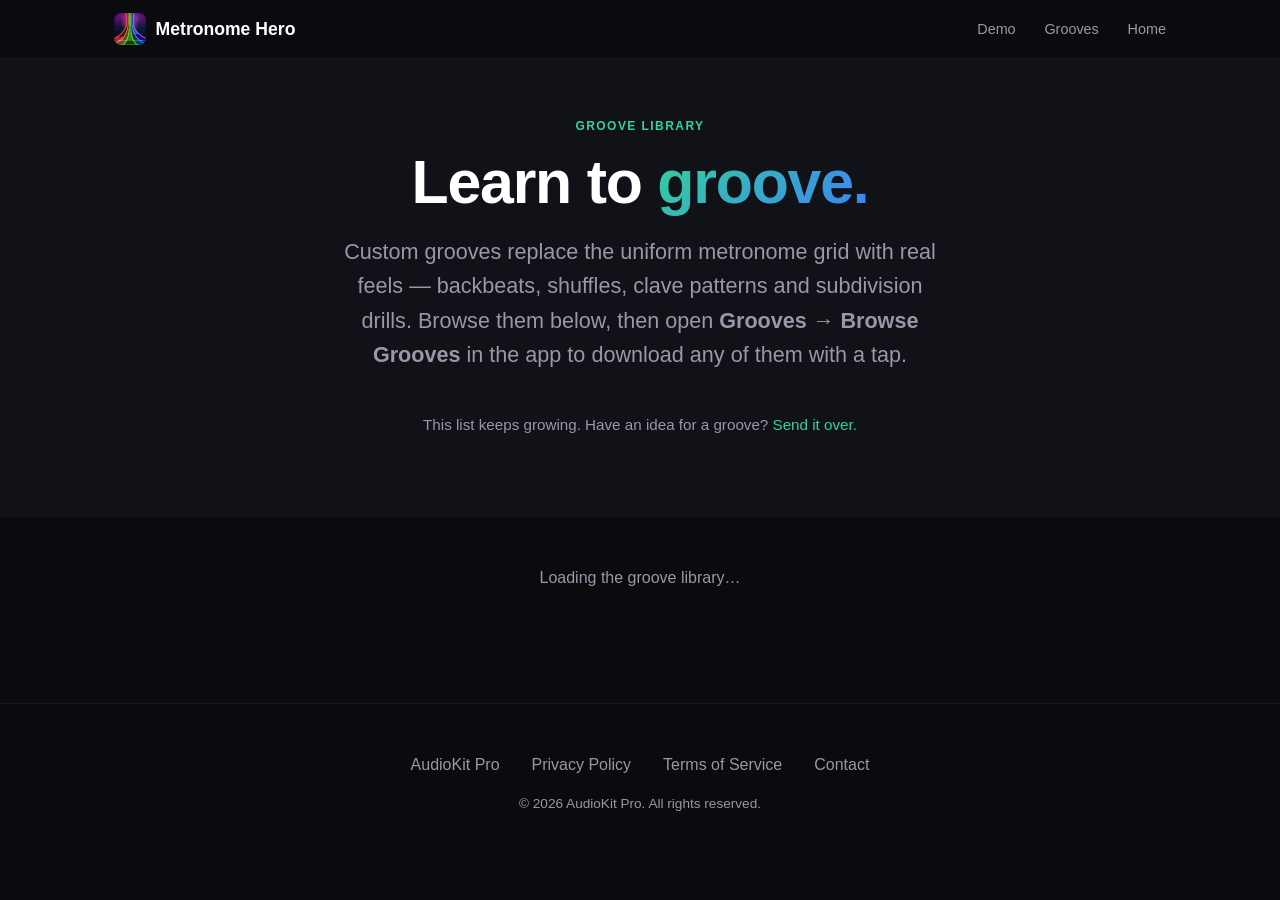
==== grooves/index.html @ 5421e2ce "More grooves" ====
<!DOCTYPE html>
<html lang="en">
<head>
    <meta charset="UTF-8">
    <meta name="viewport" content="width=device-width, initial-scale=1.0">
    <title>Groove Library — Metronome Hero</title>
    <meta name="description" content="A growing library of practice grooves for Metronome Hero — rock, hip-hop, Latin, shuffle feels and subdivision drills. Browse the notation and load them straight into the app.">
    <link rel="icon" type="image/png" href="../images/appicon.png">
    <link rel="stylesheet" href="../style.css">
    <style>
        .groove-intro { text-align: center; margin-bottom: 3rem; }
        .groove-category { margin: 3rem 0 1.25rem; }
        .groove-category h2 { font-size: 1.4rem; }
        .groove-category .rule {
            height: 1px; background: rgba(255,255,255,0.08); margin-top: 0.75rem;
        }
        .groove-grid {
            display: grid;
            grid-template-columns: repeat(auto-fill, minmax(340px, 1fr));
            gap: 1.5rem;
        }
        .groove-card {
            background: var(--bg-card);
            border: 1px solid rgba(255,255,255,0.06);
            border-radius: 14px;
            padding: 1.25rem;
            display: flex;
            flex-direction: column;
            gap: 0.75rem;
            transition: transform 0.2s, border-color 0.2s;
        }
        .groove-card:hover { transform: translateY(-4px); border-color: rgba(52,211,153,0.25); }
        .groove-card-head { display: flex; align-items: baseline; justify-content: space-between; gap: 0.75rem; }
        .groove-card-head h3 { font-size: 1.1rem; }
        .groove-bpm {
            font-family: var(--font-mono);
            font-size: 0.75rem;
            color: var(--accent);
            background: rgba(52,211,153,0.1);
            padding: 0.15rem 0.5rem;
            border-radius: 999px;
            white-space: nowrap;
        }
        .groove-desc { font-size: 0.9rem; margin: 0; }
        /* Notation renders as black ink — give it a light "paper" surface. */
        .groove-notation {
            background: #faf9f6;
            border-radius: 8px;
            padding: 0.5rem 0.25rem;
            min-height: 90px;
            display: flex;
            align-items: center;
            justify-content: center;
            overflow: hidden;
        }
        .groove-notation svg { max-width: 100%; height: auto; display: block; }
        .groove-notation .placeholder { color: #999; font-size: 0.85rem; font-style: italic; }
        .groove-actions { display: flex; gap: 0.6rem; margin-top: auto; }
        .groove-actions .btn { font-size: 0.85rem; padding: 0.5rem 0.9rem; }
        .groove-status { text-align: center; color: var(--text-dim); padding: 2rem; }
        .groove-status.error { color: #f87171; }
    </style>
</head>
<body>

<nav>
    <div class="container">
        <a href="../" class="nav-brand">
            <img src="../images/appicon.png" alt="Metronome Hero icon">
            Metronome Hero
        </a>
        <ul class="nav-links">
            <li><a href="../play/" class="nav-demo">Demo</a></li>
            <li><a href="./">Grooves</a></li>
            <li><a href="../">Home</a></li>
        </ul>
    </div>
</nav>

<section class="hero" style="padding-top: 7rem; padding-bottom: 2rem;">
    <div class="container">
        <div class="groove-intro">
            <span class="section-label">Groove Library</span>
            <h1>Learn to <span>groove.</span></h1>
            <p class="hero-tagline" style="margin-left:auto;margin-right:auto;">
                Custom grooves replace the uniform metronome grid with real feels — backbeats, shuffles,
                clave patterns and subdivision drills. Browse them below, then open
                <strong>Grooves → Browse Grooves</strong> in the app to download any of them with a tap.
            </p>
            <p style="font-size:0.95rem;margin-top:1rem;">
                This list keeps growing. Have an idea for a groove?
                <a href="mailto:support@metronomehero.com?subject=Groove%20idea">Send it over.</a>
            </p>
        </div>
    </div>
</section>

<section style="padding-top:1rem;">
    <div class="container">
        <div id="groove-status" class="groove-status">Loading the groove library…</div>
        <div id="groove-root"></div>
    </div>
</section>

<footer>
    <div class="container">
        <div class="footer-links">
            <a href="https://audiokitpro.com">AudioKit Pro</a>
            <a href="../privacy-policy.html">Privacy Policy</a>
            <a href="../terms-of-service.html">Terms of Service</a>
            <a href="mailto:support@metronomehero.com">Contact</a>
        </div>
        <p>&copy; 2026 AudioKit Pro. All rights reserved.</p>
    </div>
</footer>

<script>
let vrvToolkit = null;
function onVerovioReady() {
    vrvToolkit = new verovio.toolkit();
    vrvToolkit.setOptions({
        scale: 38,
        pageHeight: 600,
        pageWidth: 2100,
        pageMarginTop: 0,
        pageMarginBottom: 0,
        pageMarginLeft: 5,
        pageMarginRight: 5,
        adjustPageHeight: true,
        breaks: "none",
        footer: "none",
        header: "none",
        font: "Bravura"
    });
    buildLibrary();
}
</script>
<script src="verovio-toolkit-wasm.js" onload="verovio.module.onRuntimeInitialized = onVerovioReady;"></script>

<script>
function el(tag, props = {}, children = []) {
    const node = document.createElement(tag);
    Object.assign(node, props);
    for (const c of [].concat(children)) {
        node.appendChild(typeof c === "string" ? document.createTextNode(c) : c);
    }
    return node;
}

async function renderNotation(container, file) {
    try {
        const res = await fetch(file);
        if (!res.ok) throw new Error("HTTP " + res.status);
        const xml = await res.text();
        vrvToolkit.loadData(xml);
        container.innerHTML = vrvToolkit.renderToSVG(1);
    } catch (e) {
        container.innerHTML = '<span class="placeholder">Notation unavailable</span>';
    }
}

async function buildLibrary() {
    const statusEl = document.getElementById("groove-status");
    const root = document.getElementById("groove-root");
    let catalog;
    try {
        const res = await fetch("index.json", { cache: "no-cache" });
        if (!res.ok) throw new Error("HTTP " + res.status);
        catalog = await res.json();
    } catch (e) {
        statusEl.textContent = "Couldn't load the groove library. Please try again later.";
        statusEl.classList.add("error");
        return;
    }

    const entries = catalog.grooves || [];
    if (!entries.length) {
        statusEl.textContent = "No grooves published yet — check back soon.";
        return;
    }
    statusEl.style.display = "none";

    // Group by category, preserving catalog order.
    const order = [];
    const buckets = {};
    for (const entry of entries) {
        const key = entry.category && entry.category.length ? entry.category : "Grooves";
        if (!buckets[key]) { buckets[key] = []; order.push(key); }
        buckets[key].push(entry);
    }

    const renderQueue = [];
    for (const category of order) {
        const head = el("div", { className: "groove-category" }, [
            el("h2", { textContent: category }),
            el("div", { className: "rule" })
        ]);
        root.appendChild(head);

        const grid = el("div", { className: "groove-grid" });
        for (const entry of buckets[category]) {
            const notation = el("div", { className: "groove-notation" }, [
                el("span", { className: "placeholder", textContent: "Rendering…" })
            ]);
            const bpm = entry.bpm ? el("span", { className: "groove-bpm", textContent: "≈ " + entry.bpm + " BPM" }) : "";
            const card = el("div", { className: "groove-card" }, [
                el("div", { className: "groove-card-head" }, [
                    el("h3", { textContent: entry.name }),
                    bpm
                ].filter(Boolean)),
                entry.description ? el("p", { className: "groove-desc", textContent: entry.description }) : "",
                notation,
                el("div", { className: "groove-actions" }, [
                    el("a", { className: "btn btn-secondary", href: entry.file, download: "" , textContent: "Download MIDI" })
                ])
            ].filter(Boolean));
            grid.appendChild(card);
            renderQueue.push([notation, entry.id + ".musicxml"]);
        }
        root.appendChild(grid);
    }

    // Render notation one at a time so a single Verovio toolkit handles all scores.
    for (const [container, file] of renderQueue) {
        await renderNotation(container, file);
    }
}
</script>

</body>
</html>
---- style.css ----
/* ── Reset & Base ── */
*, *::before, *::after { margin: 0; padding: 0; box-sizing: border-box; }

:root {
    --bg-dark: #0a0a0f;
    --bg-section: #111118;
    --bg-card: #1a1a24;
    --accent: #34d399;
    --accent-dim: #22a87a;
    --text: #e8e8f0;
    --text-dim: #9898a8;
    --text-bright: #ffffff;
    --gradient-start: #34d399;
    --gradient-end: #3b82f6;
    --font: -apple-system, BlinkMacSystemFont, 'SF Pro Display', 'Segoe UI', Roboto, sans-serif;
    --font-mono: 'SF Mono', 'Fira Code', 'Cascadia Code', monospace;
    --max-width: 1100px;
}

html { scroll-behavior: smooth; }

body {
    font-family: var(--font);
    background: var(--bg-dark);
    color: var(--text);
    line-height: 1.6;
    -webkit-font-smoothing: antialiased;
}

/* ── Typography ── */
h1, h2, h3 { color: var(--text-bright); line-height: 1.2; }
h1 { font-size: clamp(2.4rem, 5vw, 3.8rem); font-weight: 800; letter-spacing: -0.02em; }
h2 { font-size: clamp(1.6rem, 3.5vw, 2.4rem); font-weight: 700; letter-spacing: -0.01em; }
h3 { font-size: 1.15rem; font-weight: 600; }
p { color: var(--text-dim); font-size: 1.05rem; }
a { color: var(--accent); text-decoration: none; }
a:hover { color: var(--accent-dim); }

/* ── Layout ── */
.container { max-width: var(--max-width); margin: 0 auto; padding: 0 1.5rem; }

section { padding: 5rem 0; }
section:nth-child(even) { background: var(--bg-section); }

/* ── Nav ── */
nav {
    position: fixed; top: 0; left: 0; right: 0; z-index: 100;
    background: rgba(10, 10, 15, 0.85);
    backdrop-filter: blur(20px); -webkit-backdrop-filter: blur(20px);
    border-bottom: 1px solid rgba(255,255,255,0.06);
    padding: 0.8rem 0;
}
nav .container { display: flex; align-items: center; justify-content: space-between; }
.nav-brand { display: flex; align-items: center; gap: 0.6rem; font-weight: 700; font-size: 1.1rem; color: var(--text-bright); }
.nav-brand img { width: 32px; height: 32px; border-radius: 7px; }
.nav-links { display: flex; gap: 1.8rem; list-style: none; }
.nav-links a { color: var(--text-dim); font-size: 0.9rem; font-weight: 500; transition: color 0.2s; }
.nav-links a:hover { color: var(--text-bright); }

/* ── Buttons ── */
.btn {
    display: inline-flex; align-items: center; gap: 0.5rem;
    padding: 0.85rem 1.8rem; border-radius: 12px; font-weight: 600; font-size: 1rem;
    transition: all 0.2s; border: none; cursor: pointer;
}
.btn-primary { background: linear-gradient(135deg, var(--gradient-start), var(--gradient-end)); color: #000; }
.btn-primary:hover { transform: translateY(-2px); box-shadow: 0 8px 30px rgba(52, 211, 153, 0.25); color: #000; }
.btn-secondary { background: rgba(255,255,255,0.06); color: var(--text); border: 1px solid rgba(255,255,255,0.1); }
.btn-secondary:hover { background: rgba(255,255,255,0.1); transform: translateY(-2px); color: var(--text-bright); }

/* ── Hero ── */
.hero {
    padding: 10rem 0 4rem;
    text-align: center;
    background: radial-gradient(ellipse at 50% 0%, rgba(52, 211, 153, 0.08) 0%, transparent 60%), var(--bg-dark);
}
.hero-icon { width: 120px; height: 120px; border-radius: 26px; margin-bottom: 2rem; box-shadow: 0 0 60px rgba(52, 211, 153, 0.15); }
.hero h1 { margin-bottom: 1rem; }
.hero h1 span {
    background: linear-gradient(135deg, var(--gradient-start), var(--gradient-end));
    -webkit-background-clip: text; -webkit-text-fill-color: transparent; background-clip: text;
}
.hero-tagline { font-size: clamp(1.1rem, 2.5vw, 1.35rem); color: var(--text-dim); max-width: 600px; margin: 0 auto 2.5rem; }
.hero-cta { display: flex; gap: 1rem; justify-content: center; flex-wrap: wrap; margin-bottom: 3rem; }

/* ── Hero Screenshot ── */
.hero-screenshot {
    position: relative;
    max-width: 800px;
    margin: 0 auto;
    border-radius: 16px;
    overflow: hidden;
    box-shadow: 0 20px 80px rgba(0,0,0,0.5), 0 0 0 1px rgba(255,255,255,0.06);
    cursor: pointer;
}
.hero-screenshot img {
    width: 100%; height: auto; display: block;
    position: absolute; inset: 0;
    opacity: 0; transition: opacity 1s ease;
}
.hero-screenshot img:first-child { position: relative; }
.hero-screenshot img.active { opacity: 1; }

/* ── Section Headers ── */
.section-header { text-align: center; margin-bottom: 3.5rem; }
.section-header p { max-width: 600px; margin: 1rem auto 0; }
.section-label {
    display: inline-block; font-size: 0.75rem; font-weight: 700;
    letter-spacing: 0.12em; text-transform: uppercase; color: var(--accent); margin-bottom: 0.6rem;
}

/* ── Color Spectrum Bar ── */
.spectrum-bar {
    display: flex; border-radius: 8px; overflow: hidden; height: 40px;
    max-width: 500px; margin: 2rem auto; box-shadow: 0 4px 20px rgba(0,0,0,0.3);
}
.spectrum-bar .zone {
    flex: 1; display: flex; align-items: center; justify-content: center;
    font-size: 0.7rem; font-weight: 700; color: rgba(0,0,0,0.7);
}

/* ── Screenshot with Caption ── */
.screenshot-showcase {
    max-width: 700px;
    margin: 2.5rem auto;
    border-radius: 12px;
    overflow: hidden;
    box-shadow: 0 12px 50px rgba(0,0,0,0.4), 0 0 0 1px rgba(255,255,255,0.06);
}
.screenshot-showcase img { width: 100%; height: auto; display: block; }
.viz-showcase {
    position: relative;
    max-width: 700px;
    margin: 2.5rem auto;
    border-radius: 12px;
    overflow: hidden;
    box-shadow: 0 12px 50px rgba(0,0,0,0.4), 0 0 0 1px rgba(255,255,255,0.06);
    cursor: pointer;
}
.viz-showcase img {
    width: 100%; height: auto; display: block;
    position: absolute; inset: 0;
    opacity: 0; transition: opacity 1s ease;
}
.viz-showcase img:first-child { position: relative; }
.viz-showcase img.active { opacity: 1; }
.viz-showcase-label {
    text-align: center; font-size: 0.8rem; color: var(--text-dim);
    margin-top: 0.75rem; font-variant-numeric: tabular-nums;
    transition: opacity 0.4s ease;
}

/* ── Feature Grid ── */
.feature-grid { display: grid; grid-template-columns: repeat(auto-fit, minmax(300px, 1fr)); gap: 1.5rem; }
.feature-card {
    background: var(--bg-card); border: 1px solid rgba(255,255,255,0.05);
    border-radius: 16px; padding: 2rem; transition: transform 0.2s, border-color 0.2s;
}
.feature-card:hover { transform: translateY(-4px); border-color: rgba(52, 211, 153, 0.2); }
.feature-card .icon { font-size: 2rem; margin-bottom: 1rem; }
.feature-card h3 { margin-bottom: 0.6rem; }
.feature-card p { font-size: 0.95rem; }

/* ── Tip Callout ── */
.tip-callout {
    background: rgba(52, 211, 153, 0.06);
    border: 1px solid rgba(52, 211, 153, 0.15);
    border-left: 3px solid var(--accent);
    border-radius: 12px;
    padding: 1.5rem 2rem;
    margin: 2.5rem auto;
    max-width: 700px;
}
.tip-callout h4 {
    color: var(--accent);
    font-size: 0.85rem;
    font-weight: 700;
    letter-spacing: 0.05em;
    text-transform: uppercase;
    margin-bottom: 0.5rem;
}
.tip-callout p {
    font-size: 0.95rem;
    line-height: 1.7;
}

/* ── Feature card with image ── */
.feature-card-img {
    background: var(--bg-card); border: 1px solid rgba(255,255,255,0.05);
    border-radius: 16px; overflow: hidden; transition: transform 0.2s, border-color 0.2s;
}
.feature-card-img:hover { transform: translateY(-4px); border-color: rgba(52, 211, 153, 0.2); }
.feature-card-img img { width: 100%; height: auto; display: block; }
.feature-card-img .card-body { padding: 1.5rem; }
.feature-card-img h3 { margin-bottom: 0.4rem; }
.feature-card-img p { font-size: 0.9rem; }

/* ── Visualization Showcase ── */
.viz-grid {
    display: grid;
    grid-template-columns: repeat(auto-fit, minmax(320px, 1fr));
    gap: 1.5rem;
    margin-top: 2rem;
}
.viz-card {
    background: var(--bg-card); border: 1px solid rgba(255,255,255,0.05);
    border-radius: 16px; overflow: hidden; transition: transform 0.2s, border-color 0.2s;
}
.viz-card:hover { transform: translateY(-4px); border-color: rgba(52, 211, 153, 0.2); }
.viz-card img { width: 100%; height: auto; display: block; }
.viz-card .viz-body { padding: 1.2rem 1.5rem; }
.viz-card h3 { font-size: 1.05rem; margin-bottom: 0.3rem; }
.viz-card p { font-size: 0.85rem; }

/* ── Platform Grid ── */
.platform-grid { display: grid; grid-template-columns: repeat(auto-fit, minmax(240px, 1fr)); gap: 1.5rem; }
.platform-card {
    background: var(--bg-card); border: 1px solid rgba(255,255,255,0.05);
    border-radius: 16px; padding: 2rem; text-align: center; transition: transform 0.2s;
}
.platform-card:hover { transform: translateY(-4px); }
.platform-card .platform-icon { font-size: 2.5rem; margin-bottom: 1rem; }
.platform-card h3 { margin-bottom: 0.5rem; }
.platform-card p { font-size: 0.9rem; }

/* ── Platform card with image ── */
.platform-card-img {
    background: var(--bg-card); border: 1px solid rgba(255,255,255,0.05);
    border-radius: 16px; overflow: hidden; text-align: center; transition: transform 0.2s;
    display: flex; flex-direction: column;
}
.platform-card-img:hover { transform: translateY(-4px); }
.platform-card-img .platform-img-area {
    height: 260px; display: flex; align-items: center; justify-content: center;
    background: #000; overflow: hidden;
}
.platform-card-img .platform-img-area img { width: 100%; height: 100%; object-fit: contain; display: block; }
.platform-card-img .platform-body { padding: 1.5rem; }
.platform-card-img h3 { margin-bottom: 0.5rem; }
.platform-card-img p { font-size: 0.9rem; }
.platform-card-img .platform-img-area.watch-area img {
    width: 55%; height: auto; object-fit: contain;
}

/* ── Input Modes ── */
.input-modes { display: grid; grid-template-columns: repeat(auto-fit, minmax(280px, 1fr)); gap: 1.5rem; }
.input-mode { display: flex; gap: 1.2rem; align-items: flex-start; }
.input-mode .mode-icon { font-size: 2rem; flex-shrink: 0; }
.input-mode h3 { margin-bottom: 0.3rem; }
.input-mode p { font-size: 0.9rem; }

/* ── Challenge List ── */
.challenge-grid { display: grid; grid-template-columns: repeat(auto-fit, minmax(240px, 1fr)); gap: 1.2rem; }
.challenge-item {
    background: var(--bg-card); border: 1px solid rgba(255,255,255,0.05);
    border-radius: 12px; padding: 1.5rem;
}
.challenge-item h3 { margin-bottom: 0.4rem; }
.challenge-item p { font-size: 0.9rem; }

/* ── Level Up Section ── */
.level-grid { grid-template-columns: 1fr 1fr; }

/* ── Session Summary ── */
.session-row {
    display: grid;
    grid-template-columns: 1fr 1fr;
    gap: 2rem;
    align-items: center;
    margin-top: 2rem;
}
.session-row .session-img {
    border-radius: 16px;
    overflow: hidden;
    box-shadow: 0 12px 50px rgba(0,0,0,0.4);
    background: var(--bg);
    padding: 1rem;
    max-width: 350px;
}
.session-row .session-img img { width: 100%; height: auto; display: block; border-radius: 12px; }
.session-row .session-text h3 { font-size: 1.3rem; margin-bottom: 0.8rem; }
.session-row .session-text p { font-size: 0.95rem; margin-bottom: 0.6rem; }
.session-row .session-text ul {
    list-style: none; padding: 0; margin-top: 0.8rem;
}
.session-row .session-text ul li {
    padding: 0.3rem 0; font-size: 0.95rem; color: var(--text-dim);
}
.session-row .session-text ul li::before {
    content: "\2713"; color: var(--accent); font-weight: 700; margin-right: 0.6rem;
}

/* ── Who For ── */
.who-grid { display: grid; grid-template-columns: repeat(auto-fill, minmax(250px, 1fr)); gap: 1rem; }
.who-item {
    display: flex; align-items: center; gap: 0.8rem; padding: 1rem 1.2rem;
    background: var(--bg-card); border-radius: 12px; border: 1px solid rgba(255,255,255,0.05);
}
.who-item .who-icon { font-size: 1.5rem; flex-shrink: 0; }
.who-item p { font-size: 0.95rem; color: var(--text); }

/* ── Meter Demo ── */
.meter-demo {
    display: flex; gap: 1rem; max-width: 600px; margin: 2rem auto;
    background: var(--bg-card); border: 1px solid rgba(255,255,255,0.05);
    border-radius: 14px; padding: 1.2rem 1.5rem;
}
.meter-bar { flex: 1; display: flex; align-items: center; gap: 0.6rem; }
.meter-label {
    font-size: 0.65rem; font-weight: 700; letter-spacing: 0.05em;
    white-space: nowrap; min-width: 5.5em; text-align: right;
    font-family: var(--font);
    transition: color 1.5s ease;
}
.meter-bar:nth-child(1) .meter-label { animation: meter-label-1 12s ease-in-out infinite; }
.meter-bar:nth-child(2) .meter-label { animation: meter-label-2 14s ease-in-out infinite; }
.meter-track {
    flex: 1; height: 14px; background: rgba(255,255,255,0.08);
    border-radius: 7px; overflow: hidden;
}
.meter-fill {
    height: 100%; border-radius: 7px;
}
.meter-bar:nth-child(1) .meter-fill { animation: meter-1 12s ease-in-out infinite; }
.meter-bar:nth-child(2) .meter-fill { animation: meter-2 14s ease-in-out infinite; }

@keyframes meter-1 {
    0%   { width: 30%; background: #ef4444; }
    15%  { width: 48%; background: #eab308; }
    40%  { width: 78%; background: #34d399; }
    65%  { width: 82%; background: #34d399; }
    80%  { width: 55%; background: #eab308; }
    90%  { width: 35%; background: #ef4444; }
    100% { width: 30%; background: #ef4444; }
}
@keyframes meter-2 {
    0%   { width: 70%; background: #34d399; }
    20%  { width: 75%; background: #34d399; }
    40%  { width: 50%; background: #eab308; }
    55%  { width: 28%; background: #ef4444; }
    70%  { width: 45%; background: #eab308; }
    85%  { width: 68%; background: #34d399; }
    100% { width: 70%; background: #34d399; }
}
@keyframes meter-label-1 {
    0%   { color: #ef4444; }
    15%  { color: #eab308; }
    40%  { color: #34d399; }
    65%  { color: #34d399; }
    80%  { color: #eab308; }
    90%  { color: #ef4444; }
    100% { color: #ef4444; }
}
@keyframes meter-label-2 {
    0%   { color: #34d399; }
    20%  { color: #34d399; }
    40%  { color: #eab308; }
    55%  { color: #ef4444; }
    70%  { color: #eab308; }
    85%  { color: #34d399; }
    100% { color: #34d399; }
}
@media (max-width: 768px) {
    .meter-demo { flex-direction: column; gap: 0.6rem; }
}

/* ── Built For Serious ── */
.specs-grid { display: grid; grid-template-columns: repeat(auto-fit, minmax(300px, 1fr)); gap: 0.8rem; }
.spec-item { display: flex; align-items: center; gap: 0.8rem; padding: 0.8rem; }
.spec-item .check { color: var(--accent); font-weight: 700; font-size: 1.1rem; flex-shrink: 0; }
.spec-item p { font-size: 0.95rem; color: var(--text-dim); }

/* ── Tip Browser ── */
.tip-browser {
    display: grid;
    grid-template-columns: 1fr auto;
    gap: 3rem;
    align-items: start;
    margin-top: 2rem;
}
.tip-browser-image {
    position: sticky;
    top: 2rem;
}
.tip-carousel {
    position: relative;
    width: 280px;
    aspect-ratio: 1290 / 2796;
}
.tip-carousel img {
    position: absolute;
    inset: 0;
    width: 100%;
    height: 100%;
    object-fit: cover;
    border-radius: 24px;
    opacity: 0;
    transition: opacity 0.6s ease;
}
.tip-carousel img.active { opacity: 1; }
.tip-carousel::after {
    content: '';
    position: absolute;
    inset: 0;
    border-radius: 24px;
    border: 1px solid rgba(255,255,255,0.12);
    pointer-events: none;
    box-shadow: 0 12px 40px rgba(0,0,0,0.5);
}
.tip-list {
    display: flex;
    flex-direction: column;
    gap: 1.5rem;
}
.tip-group-label {
    font-size: 0.7rem;
    text-transform: uppercase;
    letter-spacing: 0.1em;
    color: var(--accent);
    margin-bottom: 0.5rem;
    padding-left: 0.4rem;
}
.tip-group ul {
    list-style: none;
    padding: 0;
    margin: 0;
    display: flex;
    flex-wrap: wrap;
    gap: 0.4rem;
}
.tip-group li {
    padding: 0.45rem 1rem 0.45rem 0.75rem;
    font-size: 0.85rem;
    color: var(--text-dim);
    border-radius: 20px;
    cursor: pointer;
    transition: color 0.2s, background 0.2s, border-color 0.2s;
    border: 1px solid rgba(255,255,255,0.08);
    background: rgba(255,255,255,0.03);
    display: flex;
    align-items: center;
    gap: 0.4rem;
}
.tip-group li::before {
    content: "\25B8";
    font-size: 0.7rem;
    color: rgba(255,255,255,0.2);
    transition: color 0.2s;
}
.tip-group li:hover {
    color: var(--text);
    background: rgba(255,255,255,0.08);
    border-color: rgba(255,255,255,0.15);
}
.tip-group li:hover::before {
    color: var(--text);
}
.tip-list li.active {
    color: var(--accent);
    background: rgba(52, 211, 153, 0.1);
    border-color: rgba(52, 211, 153, 0.3);
}
.tip-list li.active::before {
    color: var(--accent);
}

/* ── Footer ── */
footer { padding: 3rem 0; border-top: 1px solid rgba(255,255,255,0.06); text-align: center; }
footer p { font-size: 0.85rem; color: var(--text-dim); }
footer a { color: var(--text-dim); }
footer a:hover { color: var(--accent); }
.footer-links { display: flex; gap: 2rem; justify-content: center; margin-bottom: 1rem; flex-wrap: wrap; }

/* ── Divider Wave ── */
.wave-divider { width: 100%; overflow: hidden; line-height: 0; }
.wave-divider svg { width: 100%; height: 60px; }
.wave-divider.flip { transform: rotate(180deg); }

/* ── Legal Pages ── */
.legal-page {
    padding: 3rem 1.5rem;
}
.legal-page .container {
    max-width: 700px;
}
.legal-page h1 {
    font-size: 1.8rem;
    font-weight: 700;
    margin-bottom: 0.5rem;
}
.legal-page h2 {
    font-size: 1.2rem;
    font-weight: 600;
    margin-top: 2rem;
    margin-bottom: 0.5rem;
}
.legal-page p {
    font-size: 0.95rem;
    margin-top: 0.8rem;
    line-height: 1.8;
}
.legal-page ul {
    padding-left: 1.5rem;
    margin-top: 0.5rem;
}
.legal-page ul li {
    font-size: 0.95rem;
    color: var(--text-dim);
    margin-bottom: 0.4rem;
}
.back-link {
    display: inline-block;
    margin-bottom: 2rem;
    font-size: 0.9rem;
}
.effective-date {
    font-size: 0.85rem;
    color: var(--text-dim);
    margin-bottom: 2rem;
}

/* ── Pre-launch Page ── */
.prelaunch {
    min-height: 100vh;
    display: flex;
    align-items: center;
    justify-content: center;
    text-align: center;
    background: radial-gradient(ellipse at 50% 40%, rgba(52, 211, 153, 0.06) 0%, transparent 60%), var(--bg-dark);
}
.prelaunch-content { max-width: 520px; padding: 2rem; }
.prelaunch-icon {
    width: 140px; height: 140px; border-radius: 30px;
    margin-bottom: 2rem;
    box-shadow: 0 0 80px rgba(52, 211, 153, 0.15);
}
.prelaunch h1 { margin-bottom: 0.75rem; font-size: clamp(2rem, 4vw, 2.8rem); }
.prelaunch .tagline {
    font-size: 1.15rem;
    color: var(--text-dim);
    margin-bottom: 2.5rem;
    line-height: 1.6;
}
.launch-date {
    display: inline-block;
    background: var(--bg-card);
    border: 1px solid rgba(255,255,255,0.08);
    border-radius: 12px;
    padding: 1rem 2rem;
    margin-bottom: 2.5rem;
}
.launch-date .label {
    font-size: 0.75rem;
    font-weight: 700;
    letter-spacing: 0.1em;
    text-transform: uppercase;
    color: var(--accent);
    margin-bottom: 0.3rem;
}
.launch-date .date {
    font-size: 1.4rem;
    font-weight: 700;
    color: var(--text-bright);
}
.prelaunch-links {
    display: flex;
    gap: 2rem;
    justify-content: center;
    flex-wrap: wrap;
    margin-top: 0.5rem;
}
.prelaunch-links a {
    font-size: 0.9rem;
    color: var(--text-dim);
    transition: color 0.2s;
}
.prelaunch-links a:hover { color: var(--accent); }
.prelaunch-footer {
    margin-top: 3rem;
    padding-top: 1.5rem;
    border-top: 1px solid rgba(255,255,255,0.06);
}
.prelaunch-footer p { font-size: 0.8rem; }
.prelaunch-footer .legal-links {
    display: flex; gap: 1.5rem; justify-content: center; margin-bottom: 0.75rem;
}
.prelaunch-footer .legal-links a { font-size: 0.8rem; color: var(--text-dim); }
.prelaunch-footer .legal-links a:hover { color: var(--accent); }

/* ── Responsive ── */
@media (max-width: 768px) {
    .nav-links { display: none; }
    section { padding: 3.5rem 0; }
    .hero { padding: 8rem 0 3rem; }
    .hero-icon { width: 90px; height: 90px; border-radius: 20px; }
    .feature-grid, .level-grid { grid-template-columns: 1fr; }
    .viz-grid { grid-template-columns: 1fr; }
    .platform-grid { grid-template-columns: 1fr; }
    .input-modes { grid-template-columns: 1fr; }
    .session-row { grid-template-columns: 1fr; }
    .session-row .session-img { max-width: 360px; margin: 0 auto; }
    .tip-browser { grid-template-columns: 1fr; }
    .tip-browser-image { position: static; display: flex; justify-content: center; order: -1; }
    .tip-carousel { width: 220px; }
    .prelaunch-icon { width: 110px; height: 110px; border-radius: 24px; }
}
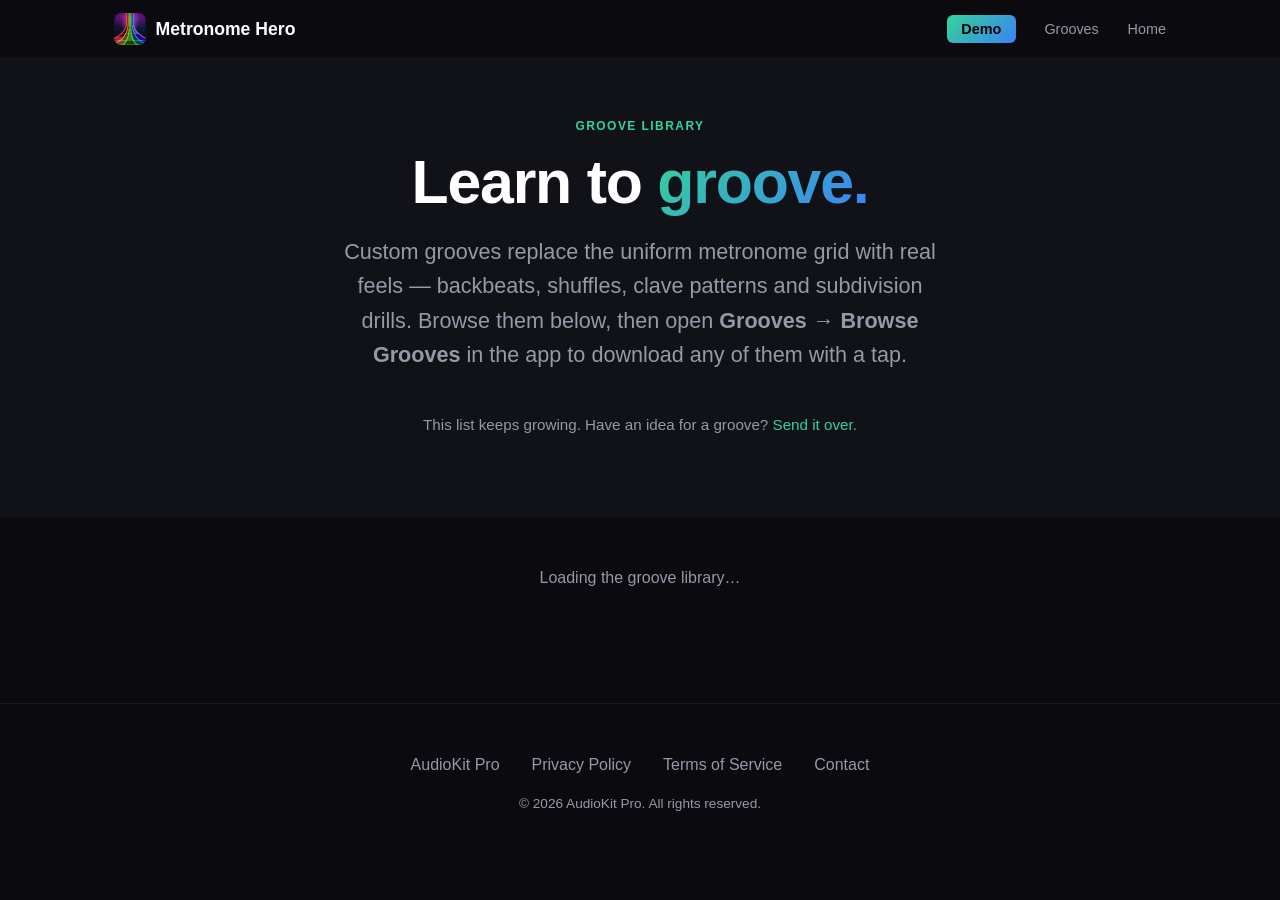
==== commit d23483a5: "Update for the app v1.1" ====
--- a/grooves/index.html
+++ b/grooves/index.html
@@ -208,7 +208,7 @@
                     el("h3", { textContent: entry.name }),
                     bpm
                 ].filter(Boolean)),
-                entry.description ? el("p", { className: "groove-desc", textContent: entry.description }) : "",
+                entry.description ? el("p", { className: "groove-desc", innerHTML: entry.description }) : "",
                 notation,
                 el("div", { className: "groove-actions" }, [
                     el("a", { className: "btn btn-secondary", href: entry.file, download: "" , textContent: "Download MIDI" })
--- a/style.css
+++ b/style.css
@@ -53,9 +53,17 @@
 nav .container { display: flex; align-items: center; justify-content: space-between; }
 .nav-brand { display: flex; align-items: center; gap: 0.6rem; font-weight: 700; font-size: 1.1rem; color: var(--text-bright); }
 .nav-brand img { width: 32px; height: 32px; border-radius: 7px; }
-.nav-links { display: flex; gap: 1.8rem; list-style: none; }
+.nav-links { display: flex; gap: 1.8rem; list-style: none; align-items: center; }
 .nav-links a { color: var(--text-dim); font-size: 0.9rem; font-weight: 500; transition: color 0.2s; }
 .nav-links a:hover { color: var(--text-bright); }
+.nav-links a.nav-demo {
+    background: linear-gradient(135deg, var(--gradient-start), var(--gradient-end));
+    color: #000;
+    padding: 0.35rem 0.9rem;
+    border-radius: 6px;
+    font-weight: 600;
+}
+.nav-links a.nav-demo:hover { color: #000; opacity: 0.9; }
 
 /* ── Buttons ── */
 .btn {
